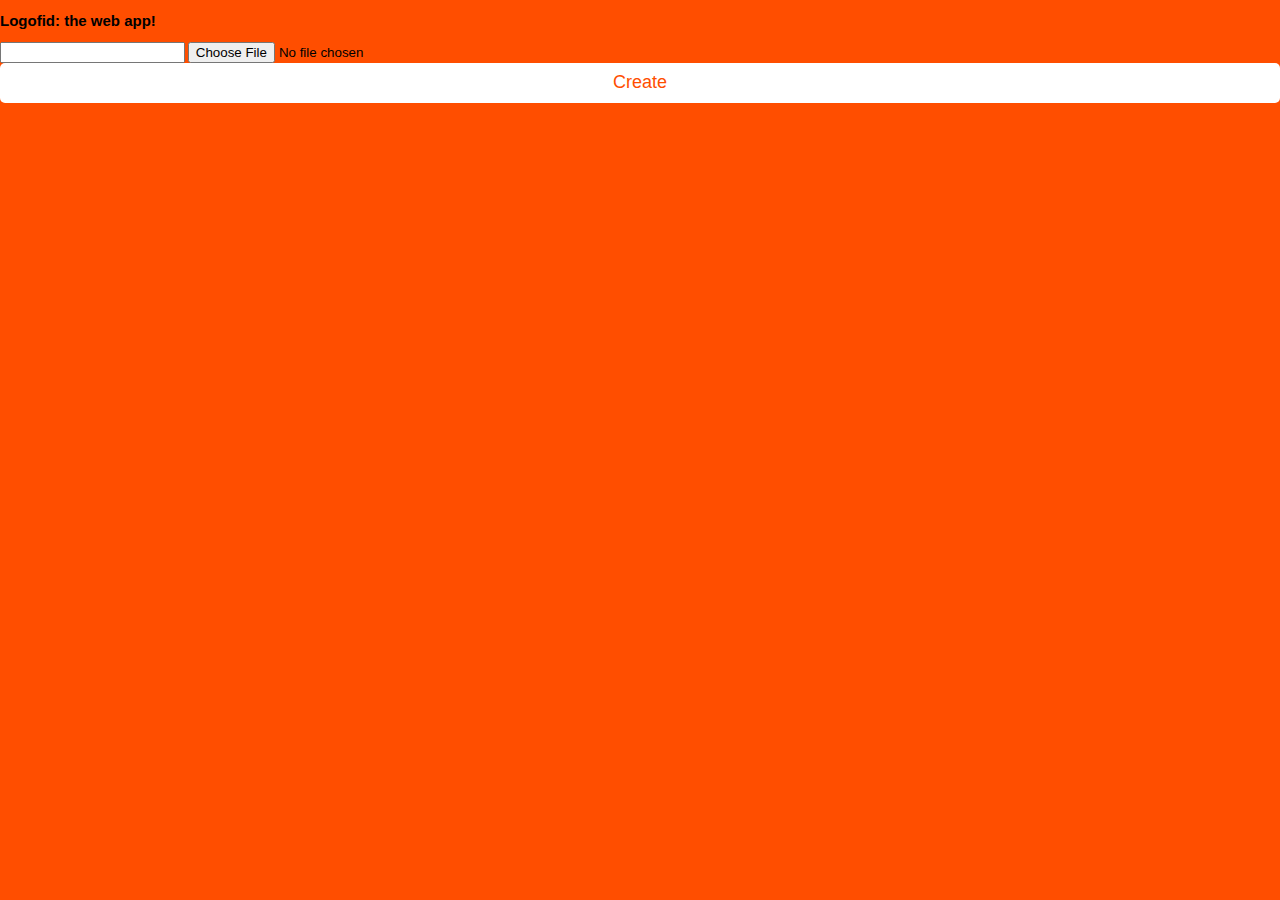
==== index.html @ 44180865 "DRAFT: Creating first UI for creating ITEM" ====
<!DOCTYPE html>
<html>
  <head>
    <meta charset="utf-8">
    <title>Simple Push</title>

    <!-- App styles -->
    <link rel="stylesheet" type="text/css" href="style/app.css">

    <!-- Localization -->
    <!--
      We need a way to indicate where the resources are
    -->
    <link rel="resource" type="application/l10n" href="locales/locales.ini">
    <!--
      Let's import the l10n magic! This is available in /shared/js folder
      of Gaia's repo.
    -->
    <script defer src="js/libs/s3upload.js"></script>
    <script defer src="js/models/item.js"></script>
    <script defer src="js/helpers/server.js"></script>
    <script defer src="js/helpers/l10n.js"></script>
    <script defer src="js/app.js"></script>
  </head>

  <body>
    <h2 data-l10n-id="app_name">Logofid 2.0</h2>
    <input type="text" id="item-name">
    <!-- <input type="file" id="files"/> -->
    <input type="file" id="item-photo"/>
    <button id="create-item-button">Create</button>
  </body>
</html>
---- style/app.css ----
html, body {
  height: 100%;
  width: 100%;
  padding: 0;
  margin: 0;
  font-size: 10px;
  overflow-x: hidden !important;
  overflow-y: scroll;
  font-family: 'MozTT', sans-serif;
  background: #FF4E00;
}

.panel {
  padding: 3rem 2rem 2rem 2rem;
  -moz-box-sizing: border-box;
  position: absolute;
  width: 100%;
  height: 100%;
}

a:link,
a:visited,
a:active {
  text-decoration: none;
  color: #00AACC;
}

a.title {
  position: fixed;
  top: 0;
  left: 0;
  max-width: 30rem;
  overflow: hidden;
  white-space: nowrap;
  text-overflow: ellipsis;
  padding: 1rem 2rem;
  -moz-box-sizing: border-box;
  font-size: 2rem;
  font-weight: 300;
  color: #00AACC;
  background: white;
  border-radius: 0 0 1rem 0;

}

h1 {
  font-size: 3rem;
  color: white;
  text-align: center;
  padding: 1rem
}

p {
  font-size: 1.8rem;
  color: white;
  font-weight: 300;
  text-align: center;
}

button {
  -moz-box-sizing: border-box;
  margin: 0;
  padding: 0;
  border: none;
  width: 100%;
  height: 4rem;
  background: white;
  color:  #FF4E00;
  font-size: 1.8rem;
  border-radius: .5rem;
  margin-bottom: 1rem;
}

a.footer-logo {
  background: white;
  position: fixed;
  top: 0;
  right: 1rem;
  width: 5rem;
  height: 5rem;
  background-image: url(images/60.png);
  background-repeat: no-repeat;
  background-size: 4rem;
  background-position: center;
  text-decoration: none;
  border-radius: 0 0 1rem 1rem;
}

.hidden {
  display: none;
}
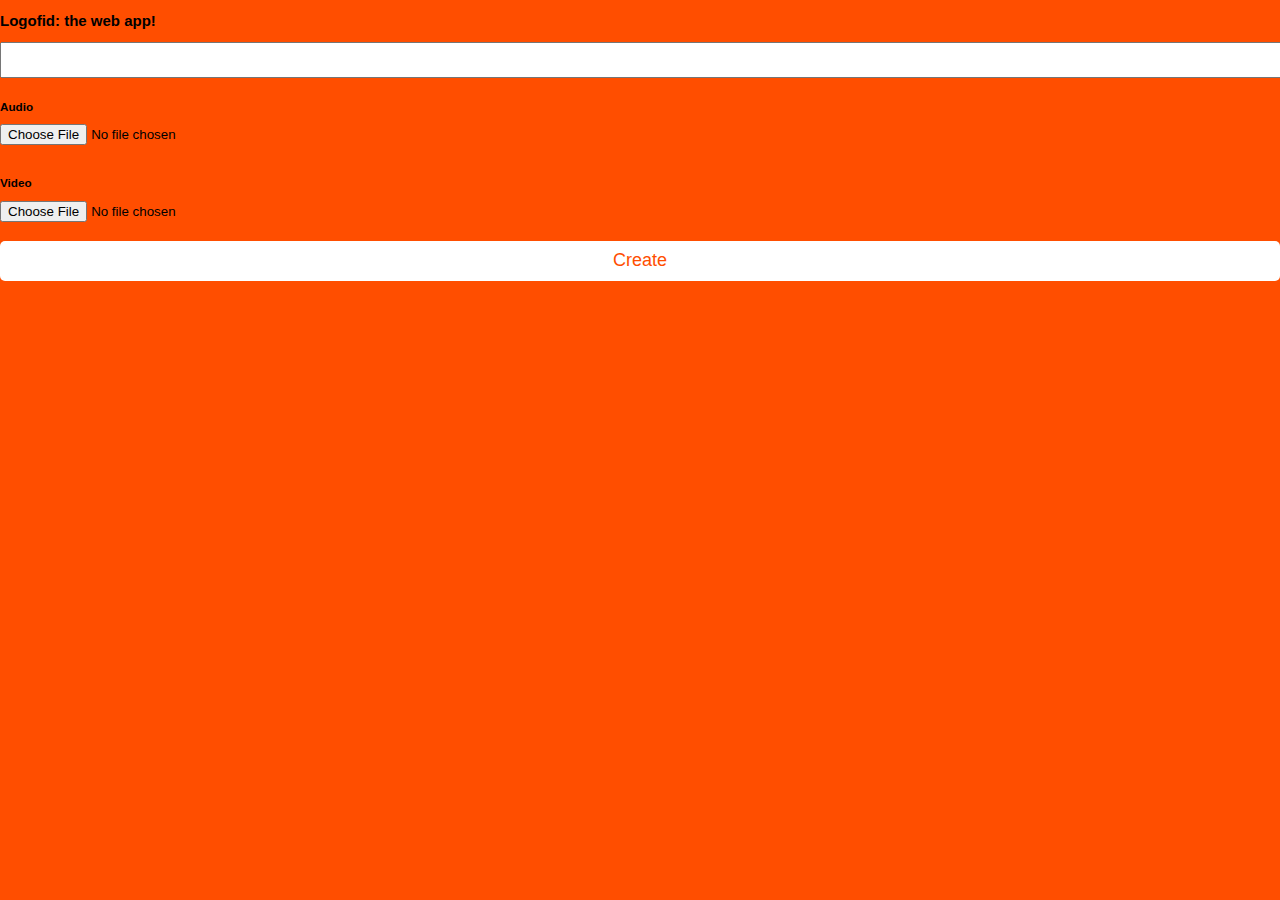
==== commit 59b43e18: "WORKING AUDIO & VIDEO" ====
--- a/index.html
+++ b/index.html
@@ -27,7 +27,10 @@
     <h2 data-l10n-id="app_name">Logofid 2.0</h2>
     <input type="text" id="item-name">
     <!-- <input type="file" id="files"/> -->
-    <input type="file" id="item-photo"/>
+    <h3>Audio</h3>
+    <input type="file" id="item-audio" accept="audio/*">
+    <h3>Video</h3>
+    <input type="file" id="item-photo" accept="image/*"/>
     <button id="create-item-button">Create</button>
   </body>
 </html>
--- a/style/app.css
+++ b/style/app.css
@@ -89,3 +89,9 @@
 .hidden {
   display: none;
 }
+
+input {
+  height: 3rem;
+  width: 100%;
+  margin-bottom: 1rem;
+}
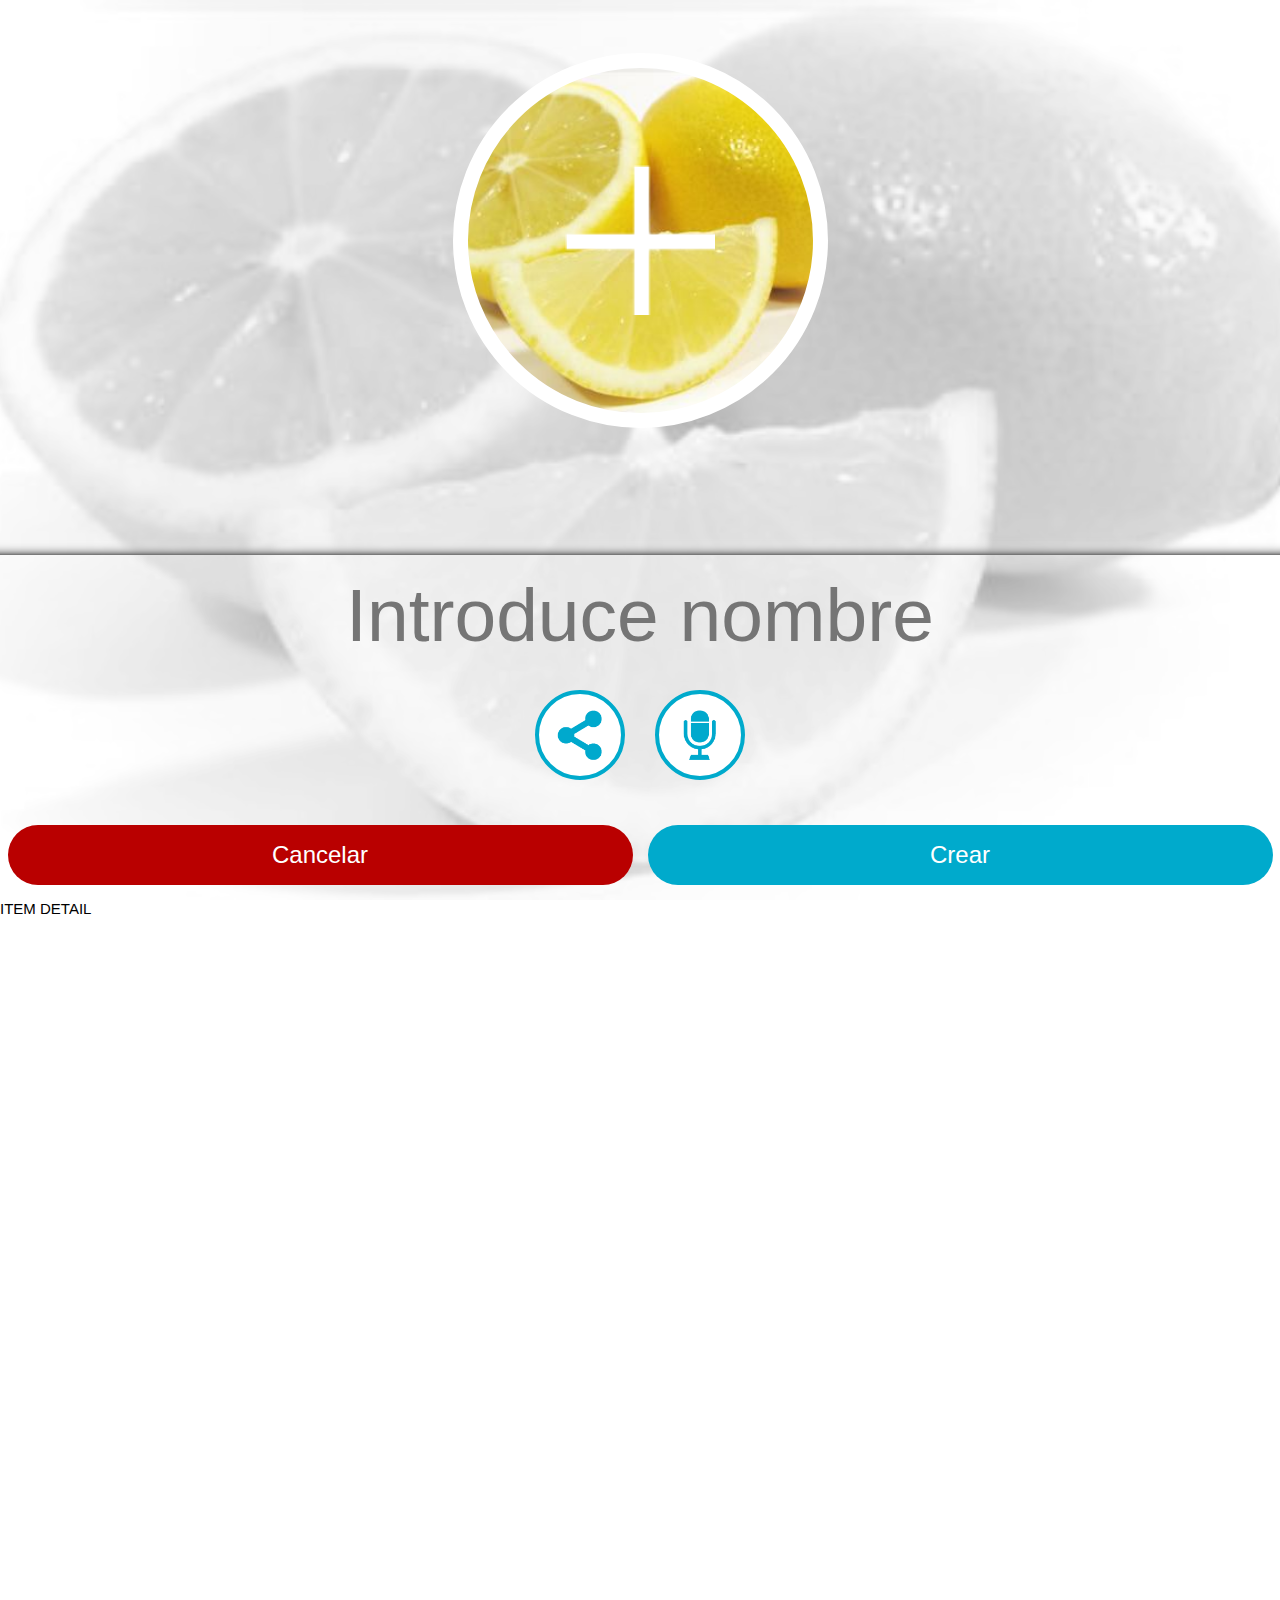
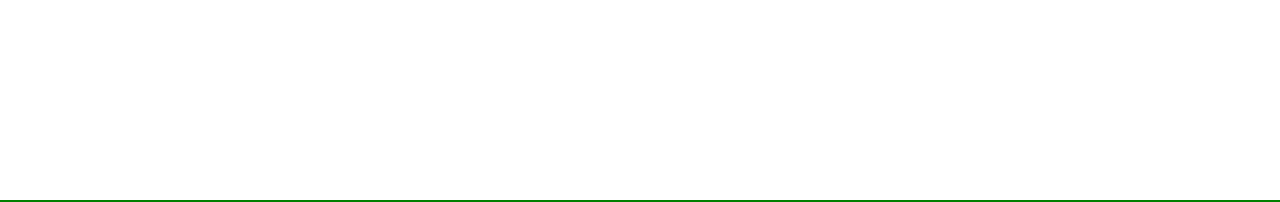
==== commit 8231fa32: "DRAFT: Fist version of the UI of ITEM:edit" ====
--- a/index.html
+++ b/index.html
@@ -6,6 +6,7 @@
 
     <!-- App styles -->
     <link rel="stylesheet" type="text/css" href="style/app.css">
+    <link rel="stylesheet" type="text/css" href="style/item_edit.css">
 
     <!-- Localization -->
     <!--
@@ -17,20 +18,78 @@
       of Gaia's repo.
     -->
     <script defer src="js/libs/s3upload.js"></script>
+
+    <script defer src="js/views/item_edit.js"></script>
+
     <script defer src="js/models/item.js"></script>
     <script defer src="js/helpers/server.js"></script>
     <script defer src="js/helpers/l10n.js"></script>
-    <script defer src="js/app.js"></script>
+    <!--<script defer src="js/app.js"></script>-->
+    <script defer src="js/index.js"></script>
+    <style>
+      /* This needs to be inline in order to work properly. Dont remove! */
+      /*#ie-photo-background {
+        filter: url(#blur);
+      }*/
+    </style>
   </head>
 
-  <body>
-    <h2 data-l10n-id="app_name">Logofid 2.0</h2>
+  <body data-layout="item-edit" data-keyboard-shown="false">
+    <!-- As filter: blur() is not implemented, we need to use svg instead -->
+    
+    <div id="background" class="panel">
+      BACKGROUND
+    </div>
+
+    <div id="user-edit" class="panel">
+      USER EDIT
+    </div>
+
+    <div id="user-detail" class="panel">
+      USER DETAIL
+    </div>
+
+    <div id="item-edit" class="panel">
+      <div id="ie-photo-background"></div>
+      <!-- <svg>
+        <defs>
+          <filter id="blur">
+            <feGaussianBlur stdDeviation="10" />
+          </filter>
+        </defs>
+      </svg> -->
+      <!-- <img id="ie-photo" src="style/images/example.jpg"> -->
+      <div id="ie-photo"></div>
+      <form id="ie-form" class="ie-glass-form">
+        <input id="ie-name" type="text" placeholder="Introduce nombre">
+        <button id="ie-shareable" class="ie-button">
+        </button>
+        <button id="ie-audio" class="ie-button">
+        </button>
+        <section class="options options-half">
+          <button class="option-button option-button-negative">
+            Cancelar
+          </button>
+          <button class="option-button option-button-positive">
+            Crear
+          </button>
+        </section>
+        
+        
+      </form>
+    </div>
+
+    <div id="item-detail" class="panel">
+      ITEM DETAIL
+    </div>
+
+    
+   <!--  <h2 data-l10n-id="app_name">Logofid 2.0</h2>
     <input type="text" id="item-name">
-    <!-- <input type="file" id="files"/> -->
     <h3>Audio</h3>
     <input type="file" id="item-audio" accept="audio/*">
     <h3>Video</h3>
     <input type="file" id="item-photo" accept="image/*"/>
-    <button id="create-item-button">Create</button>
+    <button id="create-item-button">Create</button> -->
   </body>
 </html>
--- a/style/app.css
+++ b/style/app.css
@@ -3,21 +3,64 @@
   width: 100%;
   padding: 0;
   margin: 0;
-  font-size: 10px;
+  font-size: 15px;
   overflow-x: hidden !important;
-  overflow-y: scroll;
+  overflow-y: hidden !important;
   font-family: 'MozTT', sans-serif;
   background: #FF4E00;
 }
 
+* {
+  -moz-user-select: none !important;
+  user-select: none !important;
+}
+
+button::-moz-focus-inner {
+  outline: none;
+  border: none;
+}
+
 .panel {
-  padding: 3rem 2rem 2rem 2rem;
+  /*padding: 3rem 2rem 2rem 2rem;*/
   -moz-box-sizing: border-box;
   position: absolute;
   width: 100%;
   height: 100%;
+  background: red;
+  transition: transform 1s ease;
 }
 
+#background {
+  z-index: 0;
+}
+
+#user-edit,
+#user-detail {
+  border-top: .1rem solid white;
+  background: green;
+  z-index: 5;
+}
+
+#item-edit,
+#item-detail {
+  background: white;
+  z-index: 10;
+}
+
+
+#user-edit,
+#user-detail,
+#item-edit,
+#item-detail {
+  transform: translateY(100%);
+}
+
+body[data-layout="item-edit"] #item-edit {
+  transform: translateY(0);
+}
+
+
+/*
 a:link,
 a:visited,
 a:active {
@@ -94,4 +137,4 @@
   height: 3rem;
   width: 100%;
   margin-bottom: 1rem;
-}
+}*/
--- a/style/item_edit.css
+++ b/style/item_edit.css
@@ -0,0 +1,181 @@
+#item-edit {
+ /*background: pink;*/
+}
+
+#item-edit input[type="text"] {
+  color: #00AACC;
+  font-weight: 200;
+  background: transparent;
+  border: none;
+  width: 100%;
+  height: 8rem;
+  /*line-height: 5rem;*/
+  font-size: 5rem;
+  text-align: center;
+  padding: 1rem;
+  box-sizing: border-box;
+}
+
+#item-edit input[type="text"]::-moz-placeholder{
+  color: #4D4D4D;
+  font-size: 3rem;
+}
+
+
+
+
+#ie-photo-background {
+  background-image: url(images/limones.jpg);
+  background-size: auto 100%;
+  background-position: center; 
+  width: 100%;
+  height: 100%;
+  position: absolute;
+
+  background-image: url(images/limones.jpg);
+  background-color: black;
+  background-blend-mode: luminosity;
+  opacity: 0.6;
+}
+
+#ie-photo {
+  box-sizing: border-box;
+  border: 1rem solid white;
+  /*background: red;*/
+  width: 25rem;
+  height: 25rem;
+  border-radius: 12.5rem;
+  top: 3.5rem;
+  left: calc(50% - 12.5rem);
+  position: absolute;
+  padding: 0;
+  margin: 0;
+  background-image: url(images/limones.jpg);
+  background-size: auto 100%;
+  background-position: center; 
+  /*background-blend-mode: luminosity;*/
+}
+
+#ie-photo:after {
+  content: '';
+  /*background: rgba(255,255,255,.3);*/
+  background-image: url(images/plus.png);
+  background-repeat: no-repeat;
+  background-size: 10rem;
+  background-position: center;
+  width: 100%;
+  height: 100%;
+  border-radius: 50%;
+  position: absolute;
+  top: 0;
+  left: 0;
+}
+
+
+#ie-photo:active {
+  
+}
+
+#ie-photo:active:after{
+  background: rgba(255,255,255,.4);
+  background-size: 10rem;
+
+  background-image: url(images/plus.png);
+  background-repeat: no-repeat;
+  background-position: center;
+}
+
+.ie-glass-form {
+  /*border-image: url(images/share.png) 30 30 round;*/
+  /*border-top: .2rem solid #ccc;*/
+  width: 100%;
+  height: 23rem;
+  position: absolute;
+  background: rgba(255,255,255,.3);
+  
+  bottom: 0;
+}
+
+.ie-glass-form:before {
+  content: '';
+  /*background: red;*/
+  position: absolute;
+  width: 100%;
+  height: 20px;
+  top: -20px;
+  left: 0;
+  background-image: url(images/topgradient.png);
+}
+
+
+
+.options {
+  height: 4rem;
+  width: 100%;
+  position: absolute;
+  bottom: 1rem;
+}
+
+.option-button {
+  height: 4rem;
+  position: relative;
+  float: left;
+  border-radius: 2rem;
+  border: none;
+  font-size: 1.6rem;
+  color: white;
+}
+
+.option-button-negative {
+  background: #B90000;
+}
+.option-button-negative:active {
+  background: #820000;
+}
+
+.option-button-positive {
+  background: #00AACC;
+}
+
+.option-button-positive:active {
+  background: #00CAF2;
+}
+
+.options-half .option-button {
+  width: calc(50% - 1rem);
+  box-sizing: border-box;
+  margin: 0 .5rem;
+}
+
+.ie-button {
+  background: white;
+  box-sizing: border-box;
+  border: .3rem solid #00AACC;
+  width: 6rem;
+  height: 6rem;
+  border-radius: 3rem;
+  position: absolute;
+}
+
+
+#ie-shareable {
+  bottom: 8rem;
+  left: calc(50% - 7rem);
+  background-image: url(images/share.png);
+  background-size: 100%;
+  background-position: center;
+}
+
+#ie-audio {
+  bottom: 8rem;
+  right: calc(50% - 7rem);
+  background-image: url(images/record.png);
+  background-size: 100%;
+  background-position: center;
+
+}
+
+body[data-keyboard-shown="true"] #ie-photo {
+  display: none;
+
+}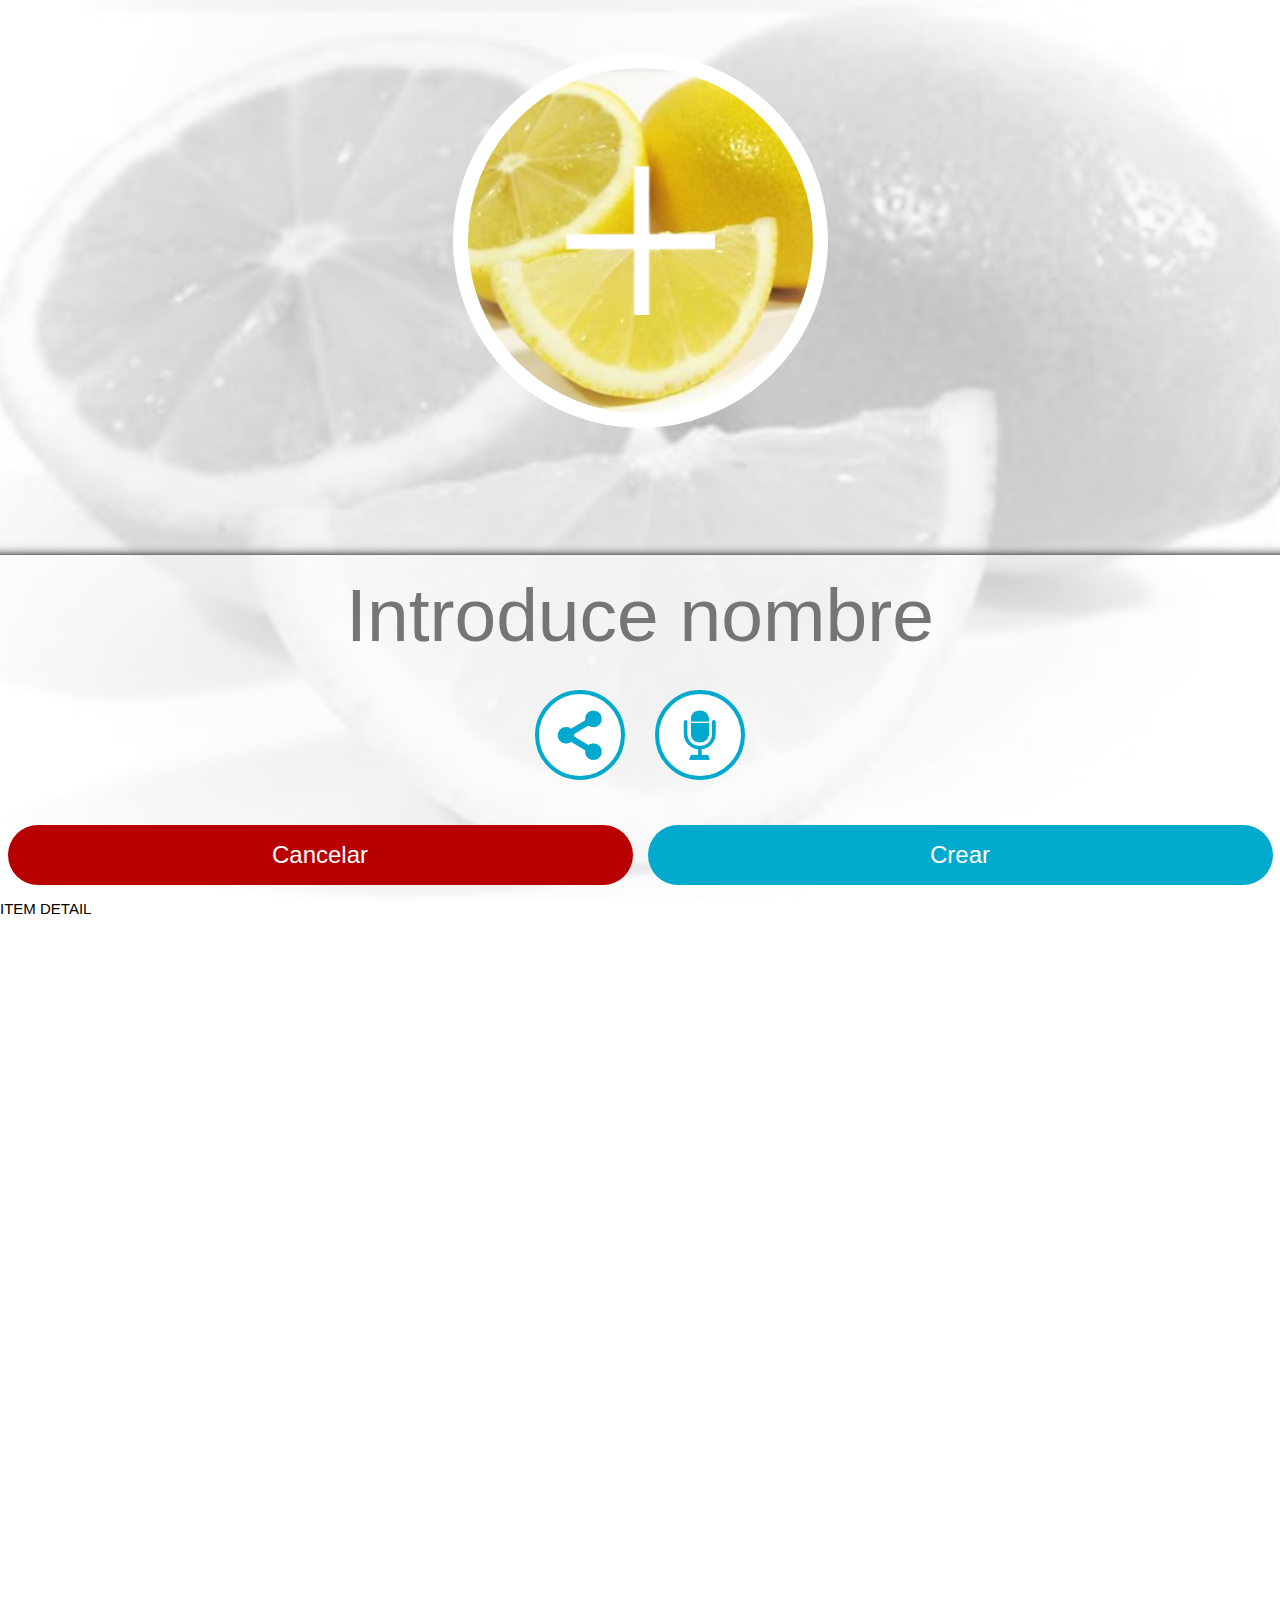
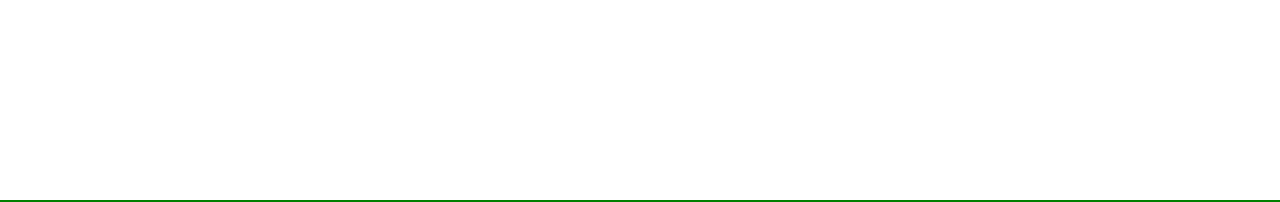
==== commit 4cf662d6: "DRAFT: Creation working. First step" ====
--- a/index.html
+++ b/index.html
@@ -22,6 +22,8 @@
     <script defer src="js/views/item_edit.js"></script>
 
     <script defer src="js/models/item.js"></script>
+    
+    <script defer src="js/helpers/aws_storage.js"></script>
     <script defer src="js/helpers/server.js"></script>
     <script defer src="js/helpers/l10n.js"></script>
     <!--<script defer src="js/app.js"></script>-->
@@ -34,7 +36,7 @@
     </style>
   </head>
 
-  <body data-layout="item-edit" data-keyboard-shown="false">
+  <body data-layout="" data-keyboard-shown="false">
     <!-- As filter: blur() is not implemented, we need to use svg instead -->
     
     <div id="background" class="panel">
@@ -59,18 +61,21 @@
         </defs>
       </svg> -->
       <!-- <img id="ie-photo" src="style/images/example.jpg"> -->
-      <div id="ie-photo"></div>
+      <div id="ie-photo" class="edit"></div>
       <form id="ie-form" class="ie-glass-form">
+        <input type="file" id="ie-audio-file" accept="audio/*" hidden>
+        <input type="file" id="ie-photo-file" accept="image/*" hidden>
+
         <input id="ie-name" type="text" placeholder="Introduce nombre">
-        <button id="ie-shareable" class="ie-button">
+        <button id="ie-shareable-button" class="ie-button">
         </button>
-        <button id="ie-audio" class="ie-button">
+        <button id="ie-audio-button" class="ie-button">
         </button>
         <section class="options options-half">
-          <button class="option-button option-button-negative">
+          <button id="ie-cancel-button" class="option-button option-button-negative">
             Cancelar
           </button>
-          <button class="option-button option-button-positive">
+          <button id="ie-create-button" class="option-button option-button-positive">
             Crear
           </button>
         </section>
--- a/style/app.css
+++ b/style/app.css
@@ -27,7 +27,7 @@
   width: 100%;
   height: 100%;
   background: red;
-  transition: transform 1s ease;
+  /*transition: transform 1s ease;*/
 }
 
 #background {
@@ -59,7 +59,15 @@
   transform: translateY(0);
 }
 
+.bck-horizontal {
+  background-size: auto 100% !important;
+  background-repeat: no-repeat !important;
+}
 
+.bck-vertical {
+  background-size: 100% auto !important;
+  background-repeat: no-repeat !important;
+}
 /*
 a:link,
 a:visited,
--- a/style/item_edit.css
+++ b/style/item_edit.css
@@ -56,7 +56,7 @@
   /*background-blend-mode: luminosity;*/
 }
 
-#ie-photo:after {
+#ie-photo.edit:after {
   content: '';
   /*background: rgba(255,255,255,.3);*/
   background-image: url(images/plus.png);
@@ -91,7 +91,7 @@
   width: 100%;
   height: 23rem;
   position: absolute;
-  background: rgba(255,255,255,.3);
+  background: rgba(255,255,255,0.6);
   
   bottom: 0;
 }
@@ -158,7 +158,7 @@
 }
 
 
-#ie-shareable {
+#ie-shareable-button {
   bottom: 8rem;
   left: calc(50% - 7rem);
   background-image: url(images/share.png);
@@ -166,13 +166,34 @@
   background-position: center;
 }
 
-#ie-audio {
+#ie-shareable-button:active {
+  background: #00AACC; 
+  background-image: url(images/share_enabled.png);
+  background-size: 100%;
+  background-position: center;
+}
+
+#ie-audio-button {
   bottom: 8rem;
   right: calc(50% - 7rem);
   background-image: url(images/record.png);
   background-size: 100%;
   background-position: center;
-
+}
+
+#ie-audio-button.enabled {
+  bottom: 8rem;
+  right: calc(50% - 7rem);
+  background-image: url(images/record_verified.png);
+  background-size: 100%;
+  background-position: center;
+}
+
+#ie-audio-button:active {
+  background: #00AACC; 
+  background-image: url(images/record_enabled.png);
+  background-size: 100%;
+  background-position: center;
 }
 
 body[data-keyboard-shown="true"] #ie-photo {
